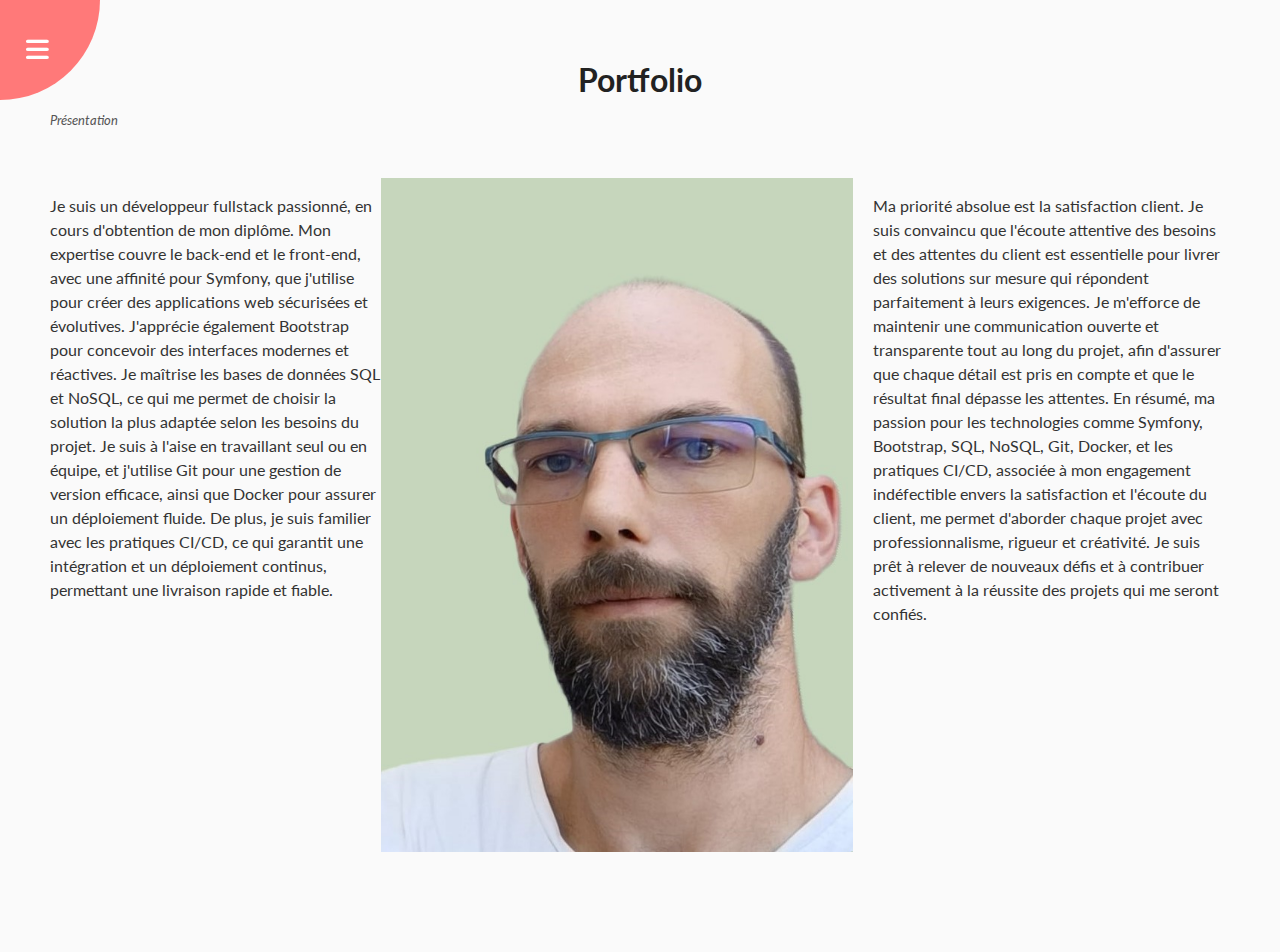
==== index.html @ e706ff51 "first commit" ====
<!DOCTYPE html>
<html lang="fr-FR">
<head>
    <meta charset="UTF-8">
    <meta name="viewport" content="width=device-width, initial-scale=1.0">
    <link rel="stylesheet" href="https://cdnjs.cloudflare.com/ajax/libs/font-awesome/6.6.0/css/all.min.css">
    <link rel="stylesheet" href="style.css">
    <script src="script.js" defer></script>
    <title>Portfolio</title>
</head>
<body>
    <div class="container">
        <div class="circle-container">
            <div class="circle">
                <button id="close">
                    <i class="fas fa-times"></i>
                </button>
                <button id="open">
                    <i class="fas fa-bars"></i>
                </button>
            </div>
        </div>
        <h1>Portfolio</h1>
        <small>Présentation</small>
        <div class="content">
            <p>Je suis un développeur fullstack passionné, en cours d'obtention de mon diplôme. Mon expertise couvre le back-end et le front-end, avec une affinité pour Symfony, que j'utilise pour créer des applications web sécurisées et évolutives. J'apprécie également Bootstrap pour concevoir des interfaces modernes et réactives.
                Je maîtrise les bases de données SQL et NoSQL, ce qui me permet de choisir la solution la plus adaptée selon les besoins du projet. Je suis à l'aise en travaillant seul ou en équipe, et j'utilise Git pour une gestion de version efficace, ainsi que Docker pour assurer un déploiement fluide. De plus, je suis familier avec les pratiques CI/CD, ce qui garantit une intégration et un déploiement continus, permettant une livraison rapide et fiable.
                </p>
                <img src="assets/img/moi1.jpg" alt="Moi">
                <p>Ma priorité absolue est la satisfaction client. Je suis convaincu que l'écoute attentive des besoins et des attentes du client est essentielle pour livrer des solutions sur mesure qui répondent parfaitement à leurs exigences. Je m'efforce de maintenir une communication ouverte et transparente tout au long du projet, afin d'assurer que chaque détail est pris en compte et que le résultat final dépasse les attentes.
                En résumé, ma passion pour les technologies comme Symfony, Bootstrap, SQL, NoSQL, Git, Docker, et les pratiques CI/CD, associée à mon engagement indéfectible envers la satisfaction et l'écoute du client, me permet d'aborder chaque projet avec professionnalisme, rigueur et créativité. Je suis prêt à relever de nouveaux défis et à contribuer activement à la réussite des projets qui me seront confiés.</p>
            </div>
    </div>
    <nav>
        <ul>
        <li><i class="fas fa-home"></i><a href="/index.html">Accueil</a></li>
        <li><i class="fas fa-user-alt"></i><a href="/about.html">Projets</a></li>
        <li><i class="fas fa-envelope"></i><a href="/contact.html">Contact</a></li>
    </ul>
    </nav>
</body>
</html>
---- style.css ----
@import url("https://fonts.googleapis.com/css?family=Lato&display=swap");
@import url('https://fonts.googleapis.com/css?family=Muli&display=swap');


* {
    box-sizing: border-box;
    text-decoration: none;
}

body {
    font-family: 'Lato', sans-serif;
    background-color: #333;
    color: #222;
    overflow-x: hidden;
    margin: 0;
}

.container {
    background-color: #fafafa;
    transform-origin: top left;
    transition: transform 0.5s linear;
    width: 100vw;
    min-height: 100vh;
    padding: 50px;
}

.container.show-nav {
    transform: rotate(-20deg);
}

.circle-container {
    position: fixed;
    top: -100px;
    left: -100px;
}

.circle {
    background-color: #ff7979;
    height: 200px;
    width: 200px;
    border-radius: 50%;
    position: relative;
    transition: transform 0.5s linear;
}

.container.show-nav .circle {
    transform: rotate(-70deg);
}

.circle button {
    cursor: pointer;
    position: absolute;
    top: 50%;
    left: 50%;
    height: 100px;
    background: transparent;
    border: 0;
    font-size: 26px;
    color: #fff;
}

.circle button:focus {
    outline: none;
}

.circle button#open {
    left: 60%;
}

.circle button#close {
    top: 60%;
    transform: rotate(90deg);
    transform-origin: top left;
}

.container.show-nav+nav li {
    transform: translateX(0);
    transition-delay: 0.3s;
}

nav {
    position: fixed;
    bottom: 40px;
    left: 0;
    z-index: 100;
}

nav ul {
    list-style-type: none;
    padding-left: 30px;
}

nav ul li {
    text-transform: uppercase;
    color: #fff;
    margin: 40px 0;
    transform: translateX(-100%);
    transition: transform 0.4s ease-in;
}

nav ul li i {
    font-size: 20px;
    margin-right: 10px;
}

nav ul li+li {
    margin-left: 15px;
    transform: translateX(-150%);
}

nav ul li+li+li {
    margin-left: 30px;
    transform: translateX(-200%);
}

nav a {
    color: #fafafa;
    text-decoration: none;
    transition: all 0.5s;
}

nav a:hover {
    color: #ff7979;
    font-weight: bold;
}

.content img {
    min-width: 40%;
    margin-right: 20px;
}

.content {
    min-width: 1000px;
    margin: 50px auto;
    display: flex;
    justify-content: space-between;
}

h1 {
    margin: 10px;
    text-align: center;
}

small {
    color: #555;
    font-style: italic;
    text-align: center;
}

.content p {
    color: #333;
    line-height: 1.5;
    max-width: 55%;
}

@media (max-width: 768px) {
    .content {
        flex-direction: column;
        align-items: flex-start;
        min-width: 100%;
    }

    .content img {
        max-width: 100%;
        margin: 0 0 20px 0;
    }

    .content p {
        max-width: 100%;
    }
}

#contact {
    text-align: center;
    padding: 2rem;
}

form {
    display: flex;
    flex-direction: column;
    align-items: center;
    margin: 0 auto;
    padding: 1rem;
    box-shadow: 0 2px 5px rgba(0, 0, 0, 0.1);
    border-radius: 10px;
    background: #f4f4f4;
}

form label {
    margin-top: 1rem;
    font-weight: bold;
}

form input,
form textarea,
form button {
    margin-top: 0.5rem;
    padding: 0.5rem;
    width: 100%;
    max-width: 400px;
}

form button {
    margin-top: 1rem;
    cursor: pointer;
}

@media (min-width: 768px) {
    form {
        max-width: 500px;
    }
}

.faq-container {
    max-width: 600px;
    margin: 0 auto;
}

.faq {
    background-color: transparent;
    border: 1px solid #9fa4a8;
    border-radius: 10px;
    margin: 20px 0;
    padding: 30px;
    position: relative;
    overflow: hidden;
    max-height: 85px;
    transition: background-color 0.7s ease, box-shadow 0.7s ease, max-height 0.7s ease-in-out;
}

.faq.active {
    background-color: #fff;
    box-shadow: 0 3px 6px rgba(0, 0, 0, 0.1), 0 3px 6px rgba(0, 0, 0, 0.1);
    max-height: 600px;
    transition: max-height 0.7s ease-in-out;
}

.faq.active::before,
.faq.active::after {
    content: '\f075';
    font-family: 'Font Awesome 5 Free', sans-serif;
    color: #2ecc71;
    font-size: 7rem;
    position: absolute;
    opacity: 0.2;
    top: 20px;
    left: 20px;
    z-index: 0;
}

.faq.active::before {
    color: #3498db;
    top: -10px;
    left: -30px;
    transform: rotateY(180deg);
}

.faq-title {
    margin: 0;
    transition: transform 0.7s ease;
    text-align: left;
    transform: translateX(0);
}

.faq.active .faq-title {
    transform: translateX(40%);
}

.faq-exp {
    margin: 30px 0 0;
    max-height: 0;
    overflow: hidden;
    transition: max-height 0.7s ease-in-out, opacity 0.7s ease-in-out;
    opacity: 0;
}

.faq-exp a {
    display: block;
    margin: 30px 0 0;
    opacity: 0;
    max-height: 0;
    overflow: hidden;
    transition: max-height 0.7s ease-in-out, opacity 0.7s ease-in-out;
}

.faq.active .faq-exp,
.faq.active .faq-exp a {
    max-height: 600px;
    opacity: 1;
}

.faq-toggle {
    background-color: transparent;
    border: 0;
    border-radius: 50%;
    cursor: pointer;
    display: flex;
    align-items: center;
    justify-content: center;
    font-size: 16px;
    padding: 0;
    position: absolute;
    top: 30px;
    right: 30px;
    height: 30px;
    width: 30px;
    transition: background-color 0.7s ease;
}

.faq-toggle:focus {
    outline: 0;
}

.faq-toggle .fa-times {
    display: none;
}

.faq.active .faq-toggle .fa-times {
    color: #fff;
    display: block;
}

.faq.active .faq-toggle .fa-chevron-down {
    display: none;
}

.faq.active .faq-toggle {
    background-color: #9fa4a8;
}

.swiper-container {
    width: 100%;
    height: 200px;
    margin: 20px 0;
}

.swiper-slide {
    display: flex;
    justify-content: center;
    align-items: center;
}

.swiper-slide a {
    display: block;
    max-width: 100%;
    height: 100%;
}

.swiper-slide img {
    max-width: 100%;
    max-height: 100%;
    object-fit: cover;
    cursor: pointer;
}

.swiper-button-next,
.swiper-button-prev {
    color: #333;
}

.swiper-pagination-bullet-active {
    background-color: #ff7979;
}
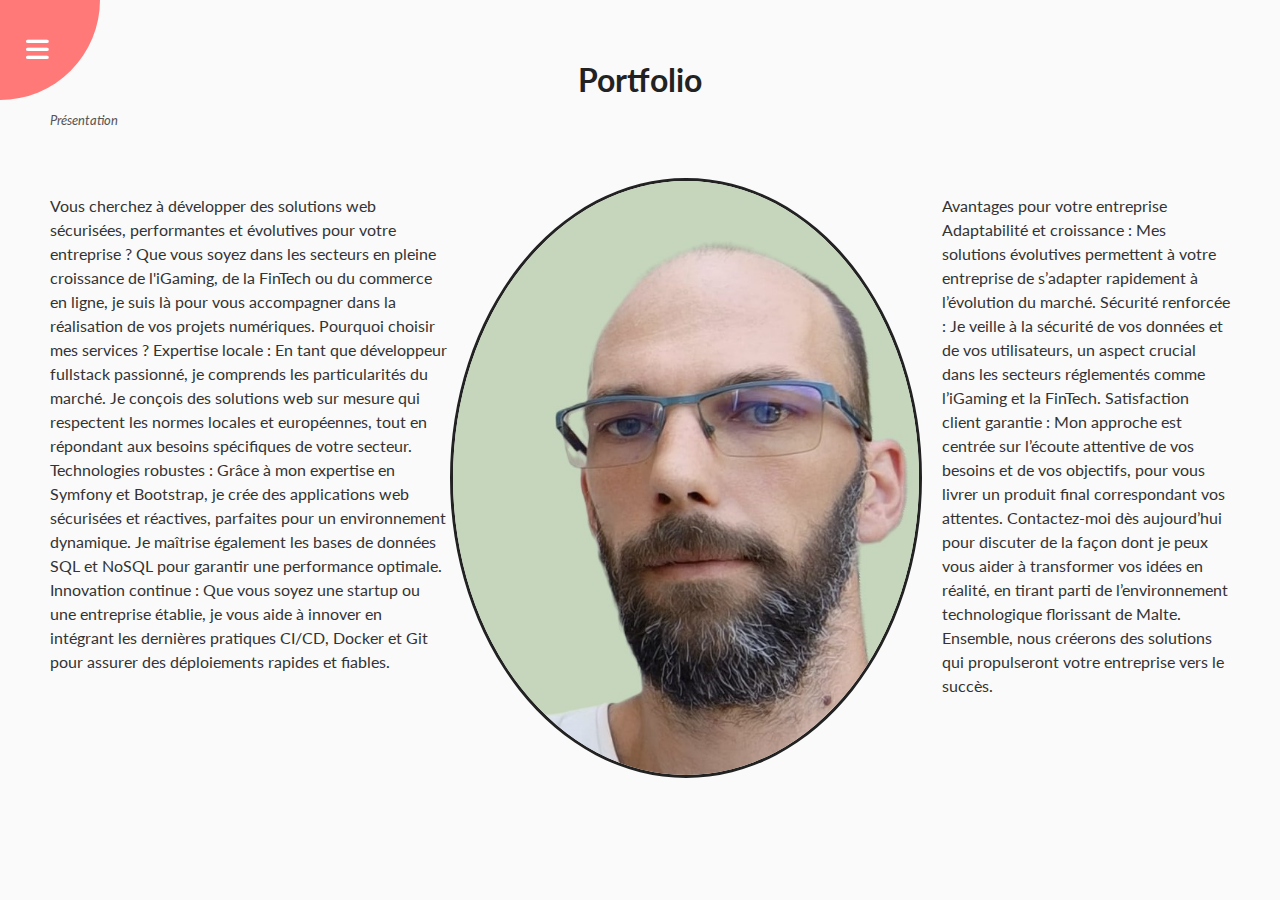
==== commit ee6bae1a: "update descriptif" ====
--- a/index.html
+++ b/index.html
@@ -23,12 +23,25 @@
         <h1>Portfolio</h1>
         <small>Présentation</small>
         <div class="content">
-            <p>Je suis un développeur fullstack passionné, en cours d'obtention de mon diplôme. Mon expertise couvre le back-end et le front-end, avec une affinité pour Symfony, que j'utilise pour créer des applications web sécurisées et évolutives. J'apprécie également Bootstrap pour concevoir des interfaces modernes et réactives.
-                Je maîtrise les bases de données SQL et NoSQL, ce qui me permet de choisir la solution la plus adaptée selon les besoins du projet. Je suis à l'aise en travaillant seul ou en équipe, et j'utilise Git pour une gestion de version efficace, ainsi que Docker pour assurer un déploiement fluide. De plus, je suis familier avec les pratiques CI/CD, ce qui garantit une intégration et un déploiement continus, permettant une livraison rapide et fiable.
+            <p>Vous cherchez à développer des solutions web sécurisées, performantes et évolutives pour votre entreprise ? Que vous soyez dans les secteurs en pleine croissance de l'iGaming, de la FinTech ou du commerce en ligne, je suis là pour vous accompagner dans la réalisation de vos projets numériques.
+                Pourquoi choisir mes services ?
+                Expertise locale : 
+                En tant que développeur fullstack passionné, je comprends les particularités du marché. Je conçois des solutions web sur mesure qui respectent les normes locales et européennes, tout en répondant aux besoins spécifiques de votre secteur.
+                Technologies robustes : 
+                Grâce à mon expertise en Symfony et Bootstrap, je crée des applications web sécurisées et réactives, parfaites pour un environnement dynamique. Je maîtrise également les bases de données SQL et NoSQL pour garantir une performance optimale.
+                Innovation continue : 
+                Que vous soyez une startup ou une entreprise établie, je vous aide à innover en intégrant les dernières pratiques CI/CD, Docker et Git pour assurer des déploiements rapides et fiables.
+            </p>
+                <img class="photo" src="assets/img/moi1.jpg" alt="Moi">
+                <p>Avantages pour votre entreprise
+                    Adaptabilité et croissance :
+                    Mes solutions évolutives permettent à votre entreprise de s’adapter rapidement à l’évolution du marché.
+                    Sécurité renforcée :
+                    Je veille à la sécurité de vos données et de vos utilisateurs, un aspect crucial dans les secteurs réglementés comme l’iGaming et la FinTech.
+                    Satisfaction client garantie :
+                    Mon approche est centrée sur l’écoute attentive de vos besoins et de vos objectifs, pour vous livrer un produit final correspondant vos attentes.
+                    Contactez-moi dès aujourd’hui pour discuter de la façon dont je peux vous aider à transformer vos idées en réalité, en tirant parti de l’environnement technologique florissant de Malte. Ensemble, nous créerons des solutions qui propulseront votre entreprise vers le succès.
                 </p>
-                <img src="assets/img/moi1.jpg" alt="Moi">
-                <p>Ma priorité absolue est la satisfaction client. Je suis convaincu que l'écoute attentive des besoins et des attentes du client est essentielle pour livrer des solutions sur mesure qui répondent parfaitement à leurs exigences. Je m'efforce de maintenir une communication ouverte et transparente tout au long du projet, afin d'assurer que chaque détail est pris en compte et que le résultat final dépasse les attentes.
-                En résumé, ma passion pour les technologies comme Symfony, Bootstrap, SQL, NoSQL, Git, Docker, et les pratiques CI/CD, associée à mon engagement indéfectible envers la satisfaction et l'écoute du client, me permet d'aborder chaque projet avec professionnalisme, rigueur et créativité. Je suis prêt à relever de nouveaux défis et à contribuer activement à la réussite des projets qui me seront confiés.</p>
             </div>
     </div>
     <nav>
--- a/style.css
+++ b/style.css
@@ -151,6 +151,16 @@
     color: #333;
     line-height: 1.5;
     max-width: 55%;
+}
+
+.photo {
+    border: 3px solid #222;
+    border-radius: 50%;
+    max-height: 600px;
+    max-width: 600px;
+    width: 100%;
+    height: auto;
+    object-fit: cover;
 }
 
 @media (max-width: 768px) {
